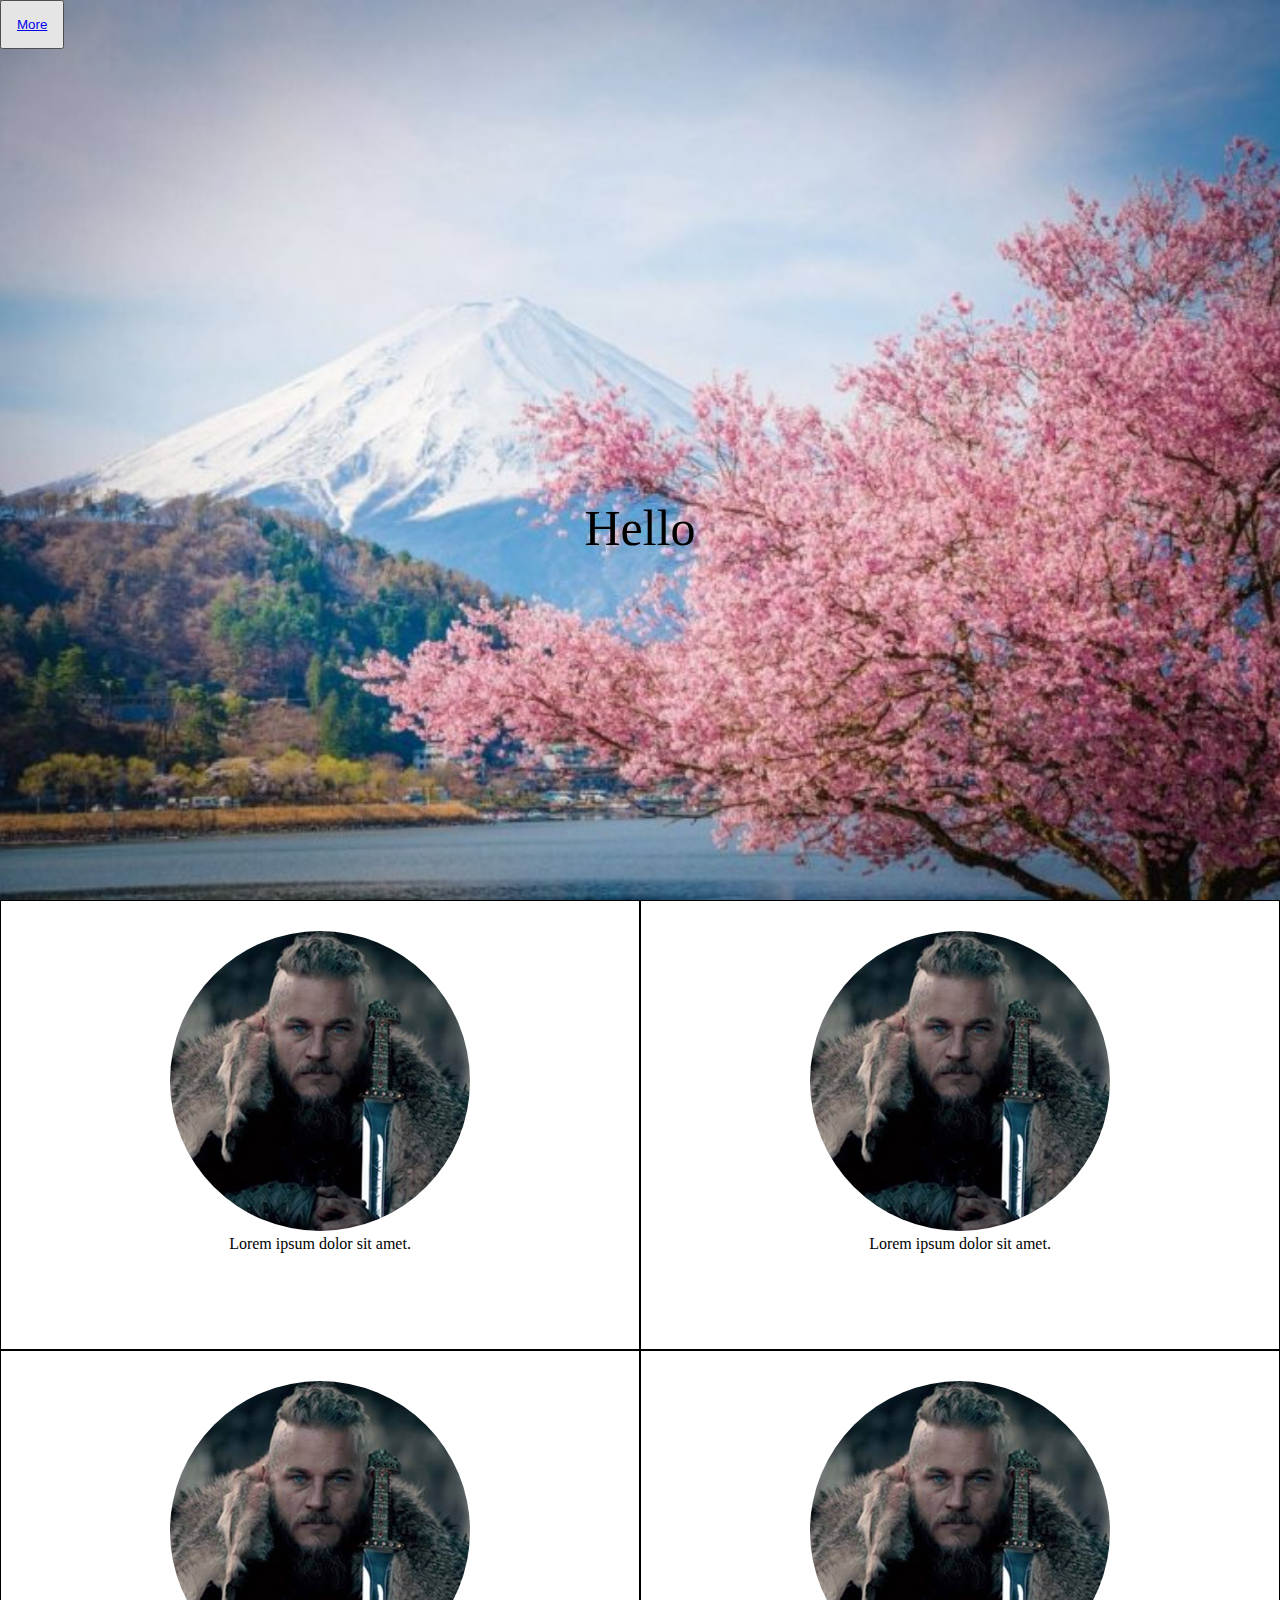
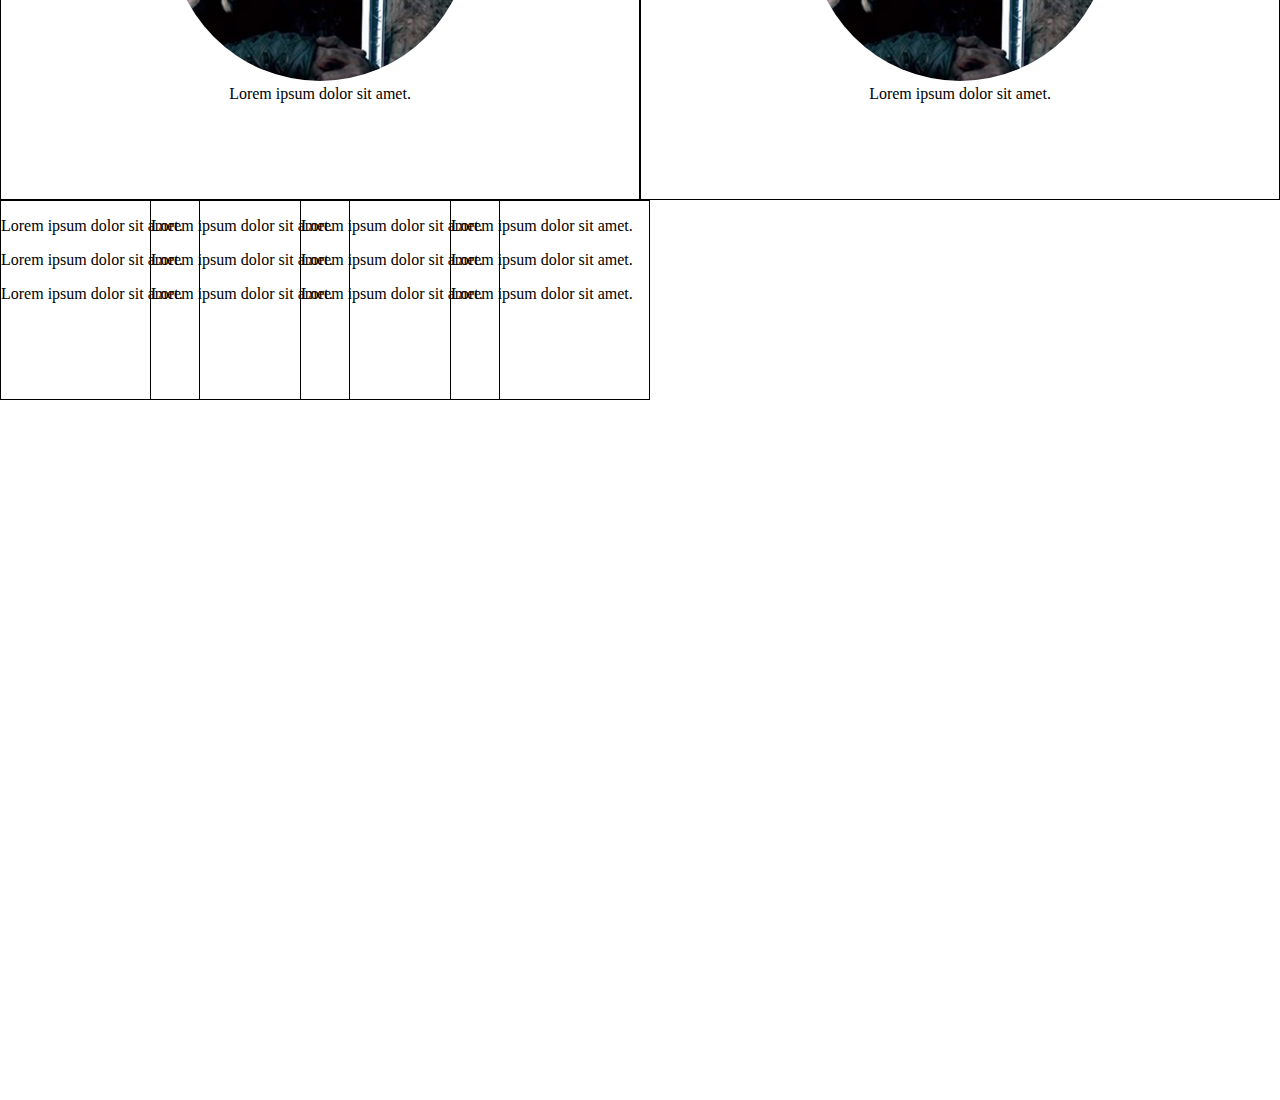
==== index14_06.html @ 669c8d9c "Add 14_06 files" ====
<!DOCTYPE html>
<html lang="en">
  <head>
    <meta charset="UTF-8" />
    <meta http-equiv="X-UA-Compatible" content="IE=edge" />
    <meta name="viewport" content="width=device-width, initial-scale=1.0" />
    <title>Document</title>
    <link rel="stylesheet" href="./assets/styles/style14_06.css" />
  </head>
  <body>
    <div class="window1">
      <div class="Task1">
        <button class="but"><a href="#w2">More</a></button>
        <p class="Hello">Hello</p>
      </div>
    </div>
    <div id="w2" class="window2">
        <div class="colum"><img class="ragnar" src="./assets/images/Ragnar.jpg" alt="Ragnart"><p class="par">Lorem ipsum dolor sit amet.</p></div><div class="colum"><img class="ragnar" src="./assets/images/Ragnar.jpg" alt="Ragnart"><p class="par">Lorem ipsum dolor sit amet.</p></div><div class="colum"><img class="ragnar" src="./assets/images/Ragnar.jpg" alt="Ragnart"><p class="par">Lorem ipsum dolor sit amet.</p></div><div class="colum"><img class="ragnar" src="./assets/images/Ragnar.jpg" alt="Ragnart"><p class="par">Lorem ipsum dolor sit amet.</p></div>
    </div>
    <div class="window3">
        <div class="Task3"><p class="par3">Lorem ipsum dolor sit amet.</p><p class="par3">Lorem ipsum dolor sit amet.</p><p class="par3">Lorem ipsum dolor sit amet.</p></div><div class="Task3"><p class="par3">Lorem ipsum dolor sit amet.</p><p class="par3">Lorem ipsum dolor sit amet.</p><p class="par3">Lorem ipsum dolor sit amet.</p></div><div class="Task3"><p class="par3">Lorem ipsum dolor sit amet.</p><p class="par3">Lorem ipsum dolor sit amet.</p><p class="par3">Lorem ipsum dolor sit amet.</p></div><div class="Task3"><p class="par3">Lorem ipsum dolor sit amet.</p><p class="par3">Lorem ipsum dolor sit amet.</p><p class="par3">Lorem ipsum dolor sit amet.</p></div>
    </div>
  </body>
</html>
---- assets/styles/style14_06.css ----
*{
box-sizing: border-box;
}

body{
    margin: 0%;
}

.window1{
    height: 100vh;
    width: 100vw;
}

.Task1{
    display: inline-block;
    background-image: url(../images/Sakura.jpg);
    background-repeat: no-repeat;
    height: 100vh;
    width: 100vw;
    background-size: cover;
    background-position: center
}

.Hello{
    text-align: center;
    margin-top: 50vh;
    font-size: 50px;
}

.but{
    padding: 15px;
}

.window2{
    height: 100vh;
    width: 100vw;
    display: inline-block;
}

.colum{
    display: inherit;
    width: 50vw;
    height: 50vh;
    border: black 1px solid;
    text-align: center;
}

.ragnar{
    display: inherit;
    width: 300px;
    height:300px;
    border-radius: 50%;
    object-fit: cover;
    margin-top: 30px;
}

.par{
    margin: 0;
}

.window3{
    height: 100vh;
    width: 100vw;
    display: inline-block;
}

.Task3{
    display: inline-block;
    width: 200px;
    height: 200px;
    border: black 1px solid;
}

.Task3 + .Task3{
    margin-left: -50px;
}
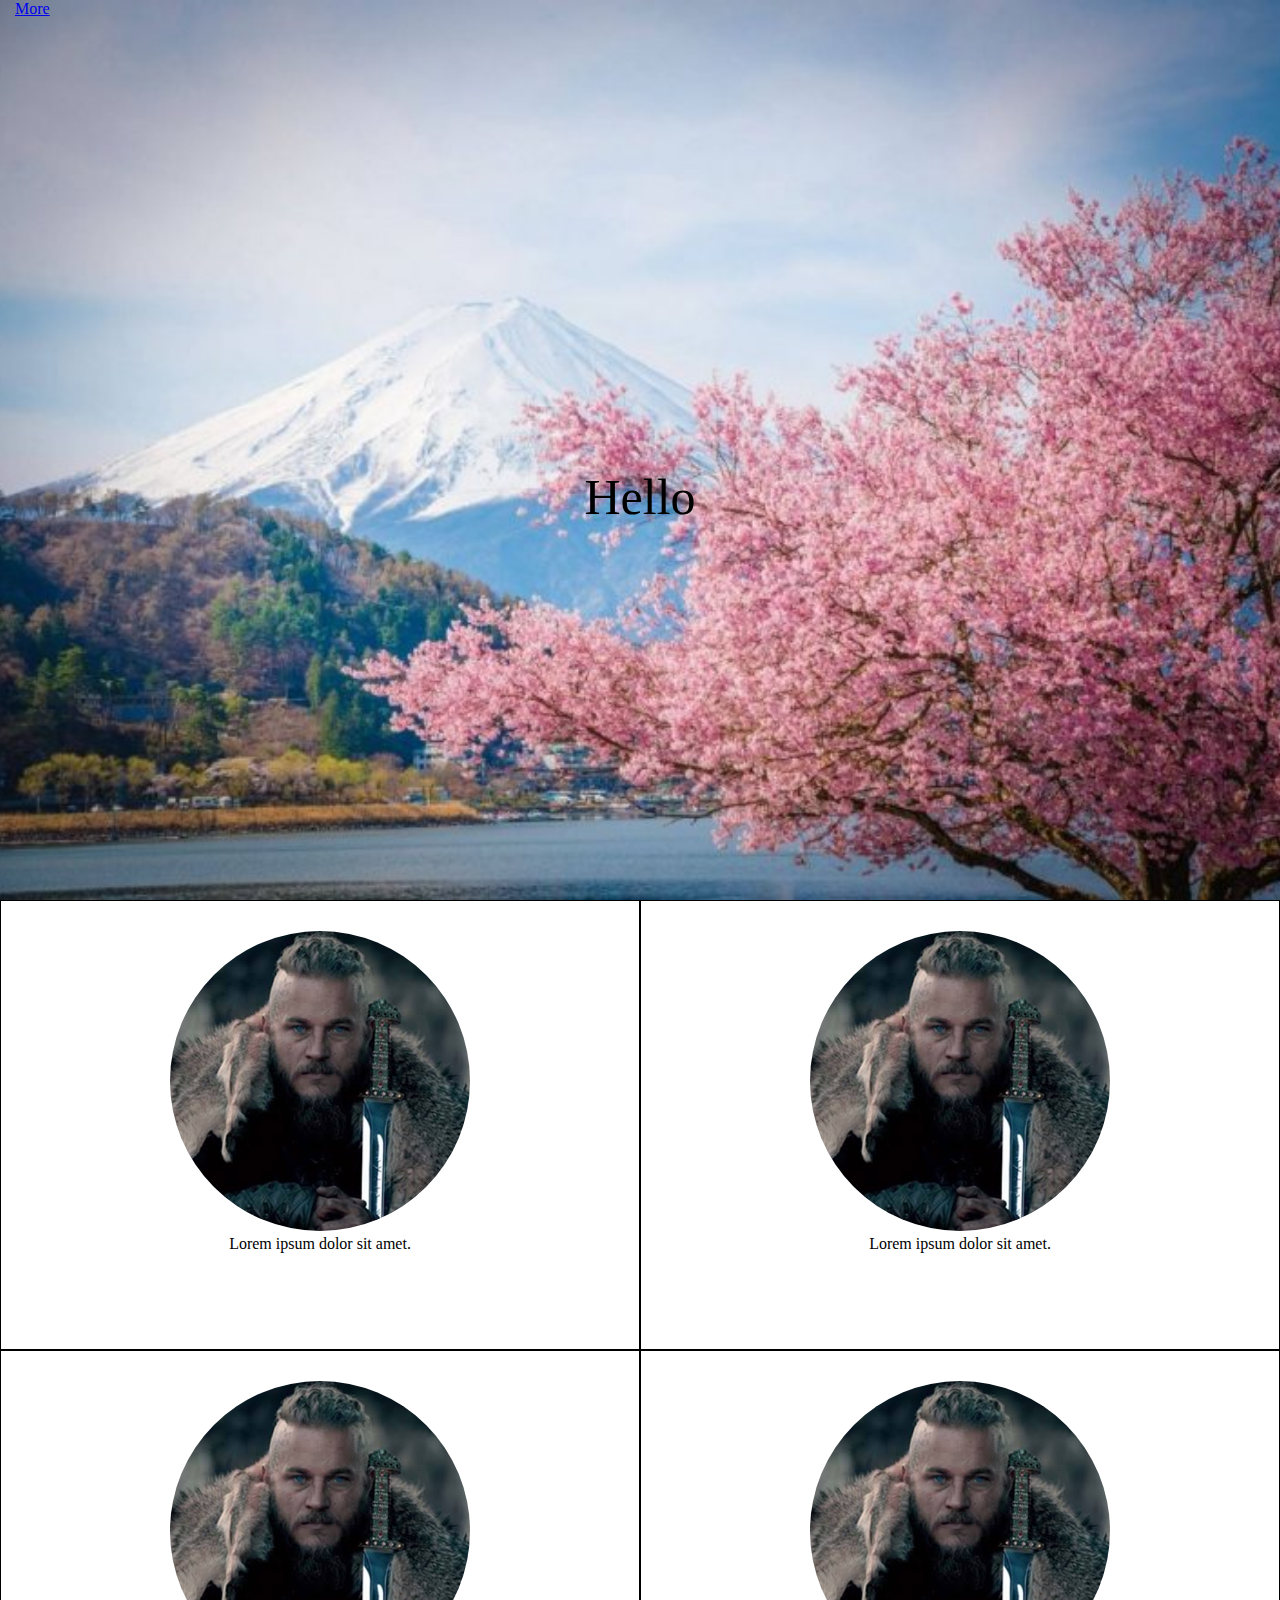
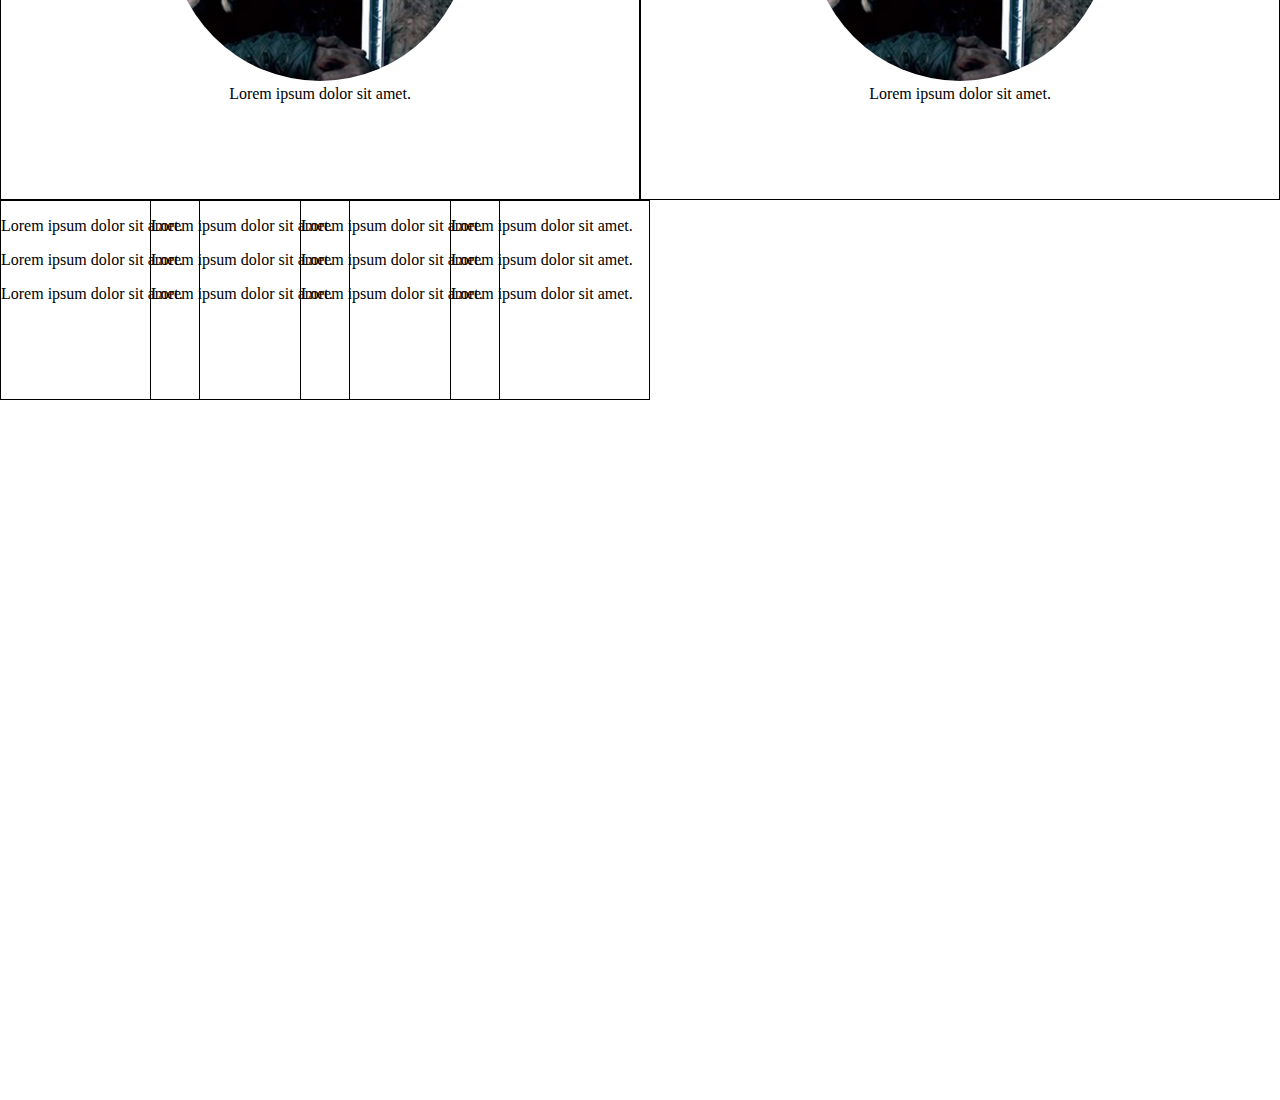
==== commit 8818ee65: "New fix 14_06" ====
--- a/index14_06.html
+++ b/index14_06.html
@@ -8,15 +8,15 @@
     <link rel="stylesheet" href="./assets/styles/style14_06.css" />
   </head>
   <body>
-    <div class="window1">
+    <header class="window1">
       <div class="Task1">
-        <button class="but"><a href="#w2">More</a></button>
+        <a class="but" href="#w2">More</a>
         <p class="Hello">Hello</p>
       </div>
-    </div>
-    <div id="w2" class="window2">
+    </header>
+    <main id="w2" class="window2">
         <div class="colum"><img class="ragnar" src="./assets/images/Ragnar.jpg" alt="Ragnart"><p class="par">Lorem ipsum dolor sit amet.</p></div><div class="colum"><img class="ragnar" src="./assets/images/Ragnar.jpg" alt="Ragnart"><p class="par">Lorem ipsum dolor sit amet.</p></div><div class="colum"><img class="ragnar" src="./assets/images/Ragnar.jpg" alt="Ragnart"><p class="par">Lorem ipsum dolor sit amet.</p></div><div class="colum"><img class="ragnar" src="./assets/images/Ragnar.jpg" alt="Ragnart"><p class="par">Lorem ipsum dolor sit amet.</p></div>
-    </div>
+    </main>
     <div class="window3">
         <div class="Task3"><p class="par3">Lorem ipsum dolor sit amet.</p><p class="par3">Lorem ipsum dolor sit amet.</p><p class="par3">Lorem ipsum dolor sit amet.</p></div><div class="Task3"><p class="par3">Lorem ipsum dolor sit amet.</p><p class="par3">Lorem ipsum dolor sit amet.</p><p class="par3">Lorem ipsum dolor sit amet.</p></div><div class="Task3"><p class="par3">Lorem ipsum dolor sit amet.</p><p class="par3">Lorem ipsum dolor sit amet.</p><p class="par3">Lorem ipsum dolor sit amet.</p></div><div class="Task3"><p class="par3">Lorem ipsum dolor sit amet.</p><p class="par3">Lorem ipsum dolor sit amet.</p><p class="par3">Lorem ipsum dolor sit amet.</p></div>
     </div>
--- a/assets/styles/style14_06.css
+++ b/assets/styles/style14_06.css
@@ -4,11 +4,12 @@
 
 body{
     margin: 0%;
+    padding: 0%;
 }
 
 .window1{
     height: 100vh;
-    width: 100vw;
+    width: 100%;
 }
 
 .Task1{
@@ -16,7 +17,7 @@
     background-image: url(../images/Sakura.jpg);
     background-repeat: no-repeat;
     height: 100vh;
-    width: 100vw;
+    width: 100%;
     background-size: cover;
     background-position: center
 }
@@ -33,13 +34,14 @@
 
 .window2{
     height: 100vh;
-    width: 100vw;
+    width: 100%;
     display: inline-block;
 }
 
 .colum{
     display: inherit;
-    width: 50vw;
+    width: 50%;
+    min-width: 400px;
     height: 50vh;
     border: black 1px solid;
     text-align: center;
@@ -60,7 +62,7 @@
 
 .window3{
     height: 100vh;
-    width: 100vw;
+    width: 100%;
     display: inline-block;
 }
 
